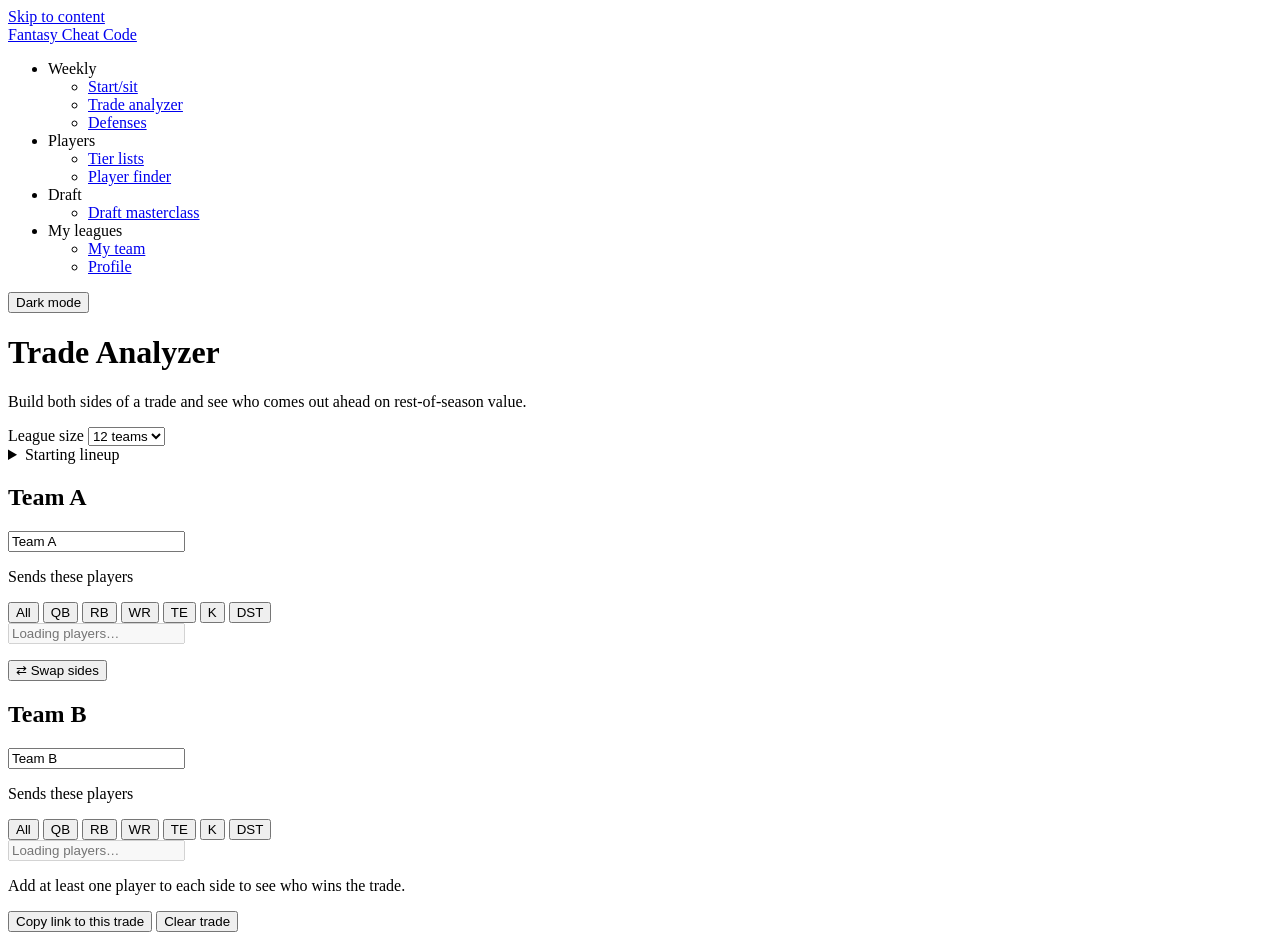
==== frontend/index.html @ 946a2d08 "Make tier names and the trade's Team A and Team B into headings" ====
<!doctype html>
<html lang="en">
<head>
  <meta charset="utf-8">
  <meta name="viewport" content="width=device-width, initial-scale=1">
  <title>Trade Analyzer</title>
  <link rel="icon" href="data:image/svg+xml,%3Csvg xmlns='http://www.w3.org/2000/svg' viewBox='0 0 32 32'%3E%3Cellipse cx='16' cy='16' rx='14' ry='9' fill='%237a4422'/%3E%3Cpath d='M10 16h12M13 14v4M16 14v4M19 14v4' stroke='%23fff' stroke-width='1.5'/%3E%3C/svg%3E">
  <link rel="preconnect" href="https://fonts.googleapis.com">
  <link rel="preconnect" href="https://fonts.gstatic.com" crossorigin>
  <link href="https://fonts.googleapis.com/css2?family=Barlow+Condensed:wght@500;600;700&family=Barlow:wght@400;500;600&display=swap" rel="stylesheet">
  <link rel="stylesheet" href="/vendor/lenis.css">
  <link rel="stylesheet" href="/styles.css">
  <script src="/theme-boot.js"></script>
</head>
<body>
  <a class="skip-link" href="#content">Skip to content</a>
  <nav class="site-nav" aria-label="Main">
    <div class="site-nav-inner">
      <a class="site-name" href="/">Fantasy Cheat Code</a>
      <ul class="nav-links">
        <li class="nav-group">
          <span class="nav-group-label" id="nav-weekly">Weekly</span>
          <ul aria-labelledby="nav-weekly">
            <li><a href="/start-sit/">Start/sit</a></li>
            <li><a href="/" aria-current="page">Trade analyzer</a></li>
            <li><a href="/defense/">Defenses</a></li>
          </ul>
        </li>
        <li class="nav-group">
          <span class="nav-group-label" id="nav-players">Players</span>
          <ul aria-labelledby="nav-players">
            <li><a href="/tiers/">Tier lists</a></li>
            <li><a href="/finder/">Player finder</a></li>
          </ul>
        </li>
        <li class="nav-group">
          <span class="nav-group-label" id="nav-draft">Draft</span>
          <ul aria-labelledby="nav-draft">
            <li><a href="/draft/">Draft masterclass</a></li>
          </ul>
        </li>
        <li class="nav-group">
          <span class="nav-group-label" id="nav-leagues">My leagues</span>
          <ul aria-labelledby="nav-leagues">
            <li><a href="/team/">My team</a></li>
            <li><a href="/profile/">Profile</a></li>
          </ul>
        </li>
      </ul>
      <button id="theme-toggle" class="btn btn-quiet theme-toggle" type="button">
        <span class="theme-icon" aria-hidden="true"></span>
        <span class="theme-label">Dark mode</span>
      </button>
    </div>
  </nav>

  <header class="masthead" id="content" tabindex="-1">
    <div class="masthead-title">
      <h1>Trade Analyzer</h1>
      <p class="lede">Build both sides of a trade and see who comes out ahead on rest-of-season value.</p>
      <p class="data-status" id="data-status" role="status" aria-live="polite"></p>
    </div>
    <div class="masthead-controls">
      <label class="inline-field">
        <span>League size</span>
        <select id="league-size">
          <option value="8">8 teams</option>
          <option value="10">10 teams</option>
          <option value="12" selected>12 teams</option>
          <option value="14">14 teams</option>
          <option value="16">16 teams</option>
        </select>
      </label>
      <details class="lineup-settings">
        <summary class="btn btn-quiet">Starting lineup</summary>
        <div class="lineup-panel">
          <p class="lineup-hint">Starters per team. Players who wouldn't start in your league are worth less.</p>
          <div class="lineup-grid" id="lineup-slots"></div>
          <button type="button" class="btn btn-quiet btn-small" id="lineup-reset">Reset to default</button>
        </div>
      </details>
    </div>
  </header>

  <main>
    <section class="sides" aria-label="Trade sides">
      <article class="side" data-side="a" aria-labelledby="side-a-heading">
        <h2 class="visually-hidden" id="side-a-heading">Team A</h2>
        <input class="team-name" value="Team A" aria-label="Team A name" maxlength="30">
        <p class="side-hint">Sends these players</p>
        <div class="picker">
          <div class="segmented pos-filter" role="group" aria-label="Filter Team A search by position">
            <button type="button" data-pos="" aria-pressed="true">All</button>
            <button type="button" data-pos="QB" aria-pressed="false">QB</button>
            <button type="button" data-pos="RB" aria-pressed="false">RB</button>
            <button type="button" data-pos="WR" aria-pressed="false">WR</button>
            <button type="button" data-pos="TE" aria-pressed="false">TE</button>
            <button type="button" data-pos="K" aria-pressed="false">K</button>
            <button type="button" data-pos="DST" aria-pressed="false">DST</button>
          </div>
          <div class="search">
            <input type="search" class="player-search" placeholder="Loading players…" disabled
              role="combobox" aria-autocomplete="list" aria-expanded="false" aria-controls="results-a"
              aria-label="Search players to add to Team A" autocomplete="off" spellcheck="false">
            <ul class="search-results" id="results-a" role="listbox" aria-label="Matching players" hidden></ul>
          </div>
        </div>
        <ul class="roster" aria-live="polite"></ul>
        <p class="side-total"></p>
      </article>

      <div class="swap-col">
        <button id="swap" class="btn btn-quiet" type="button" title="Swap sides">
          <span aria-hidden="true">&#8644;</span> Swap sides
        </button>
      </div>

      <article class="side" data-side="b" aria-labelledby="side-b-heading">
        <h2 class="visually-hidden" id="side-b-heading">Team B</h2>
        <input class="team-name" value="Team B" aria-label="Team B name" maxlength="30">
        <p class="side-hint">Sends these players</p>
        <div class="picker">
          <div class="segmented pos-filter" role="group" aria-label="Filter Team B search by position">
            <button type="button" data-pos="" aria-pressed="true">All</button>
            <button type="button" data-pos="QB" aria-pressed="false">QB</button>
            <button type="button" data-pos="RB" aria-pressed="false">RB</button>
            <button type="button" data-pos="WR" aria-pressed="false">WR</button>
            <button type="button" data-pos="TE" aria-pressed="false">TE</button>
            <button type="button" data-pos="K" aria-pressed="false">K</button>
            <button type="button" data-pos="DST" aria-pressed="false">DST</button>
          </div>
          <div class="search">
            <input type="search" class="player-search" placeholder="Loading players…" disabled
              role="combobox" aria-autocomplete="list" aria-expanded="false" aria-controls="results-b"
              aria-label="Search players to add to Team B" autocomplete="off" spellcheck="false">
            <ul class="search-results" id="results-b" role="listbox" aria-label="Matching players" hidden></ul>
          </div>
        </div>
        <ul class="roster" aria-live="polite"></ul>
        <p class="side-total"></p>
      </article>
    </section>

    <section class="result" id="result" aria-live="polite">
      <p class="result-empty">Add at least one player to each side to see who wins the trade.</p>
    </section>

    <div class="actions">
      <span id="share-status" class="share-status" role="status"></span>
      <button id="share" class="btn btn-quiet" type="button">Copy link to this trade</button>
      <button id="clear" class="btn btn-quiet" type="button">Clear trade</button>
    </div>
  </main>

  <script src="/theme.js"></script>
  <script src="/backdrop.js"></script>
  <script src="/vendor/gsap.min.js"></script>
  <script src="/vendor/lenis.min.js"></script>
  <script src="/motion.js"></script>
  <script src="/player-search.js"></script>
  <script src="/app.js"></script>
</body>
</html>
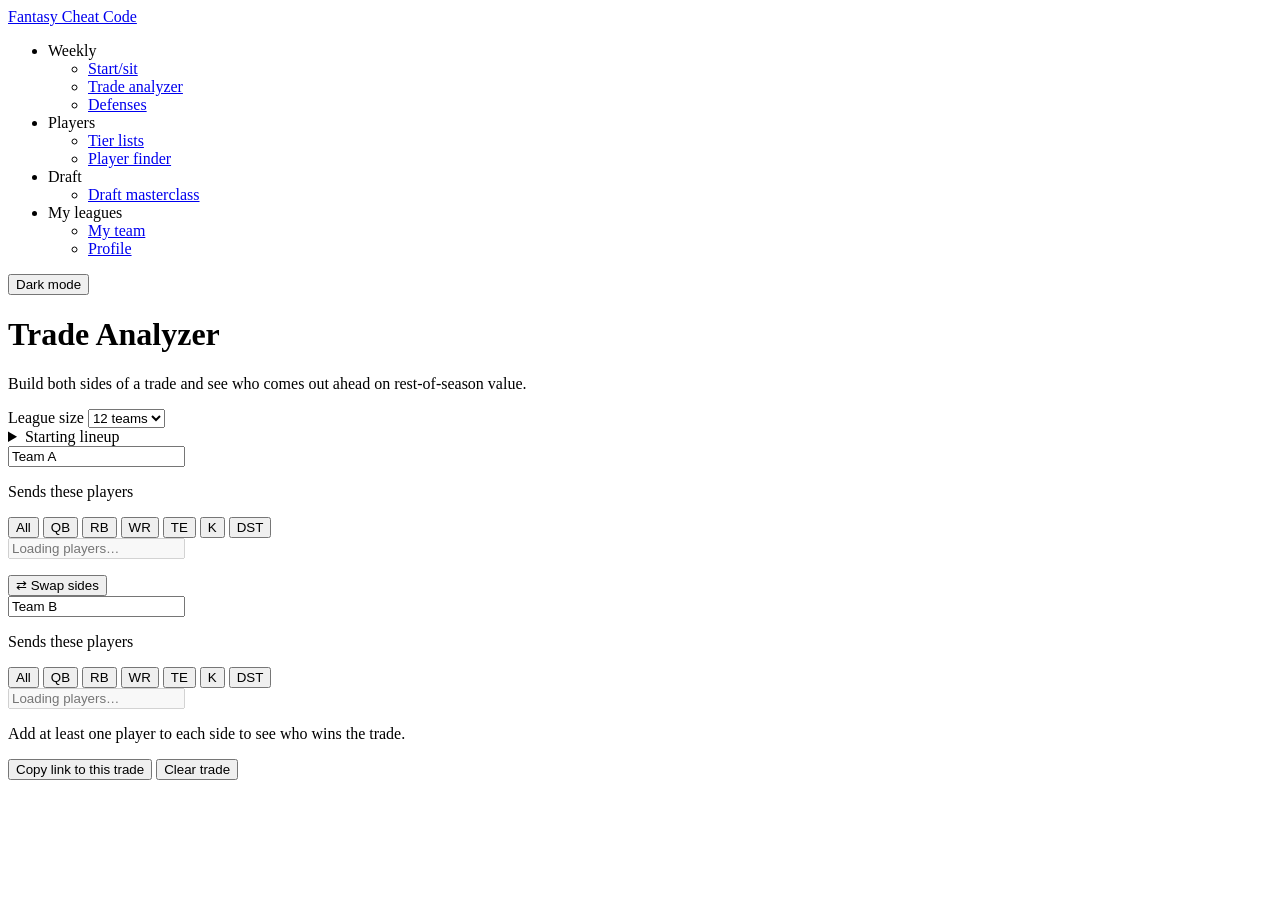
==== commit fad31b03: "Merge pull request #122 from Cory585/refactor/shared-slots-and-helpers Use saved-league lineup spots" ====
--- a/frontend/index.html
+++ b/frontend/index.html
@@ -13,7 +13,6 @@
   <script src="/theme-boot.js"></script>
 </head>
 <body>
-  <a class="skip-link" href="#content">Skip to content</a>
   <nav class="site-nav" aria-label="Main">
     <div class="site-nav-inner">
       <a class="site-name" href="/">Fantasy Cheat Code</a>
@@ -54,7 +53,7 @@
     </div>
   </nav>
 
-  <header class="masthead" id="content" tabindex="-1">
+  <header class="masthead">
     <div class="masthead-title">
       <h1>Trade Analyzer</h1>
       <p class="lede">Build both sides of a trade and see who comes out ahead on rest-of-season value.</p>
@@ -84,8 +83,7 @@
 
   <main>
     <section class="sides" aria-label="Trade sides">
-      <article class="side" data-side="a" aria-labelledby="side-a-heading">
-        <h2 class="visually-hidden" id="side-a-heading">Team A</h2>
+      <article class="side" data-side="a">
         <input class="team-name" value="Team A" aria-label="Team A name" maxlength="30">
         <p class="side-hint">Sends these players</p>
         <div class="picker">
@@ -115,8 +113,7 @@
         </button>
       </div>
 
-      <article class="side" data-side="b" aria-labelledby="side-b-heading">
-        <h2 class="visually-hidden" id="side-b-heading">Team B</h2>
+      <article class="side" data-side="b">
         <input class="team-name" value="Team B" aria-label="Team B name" maxlength="30">
         <p class="side-hint">Sends these players</p>
         <div class="picker">
@@ -158,6 +155,7 @@
   <script src="/vendor/lenis.min.js"></script>
   <script src="/motion.js"></script>
   <script src="/player-search.js"></script>
+  <script src="/league-store.js"></script>
   <script src="/app.js"></script>
 </body>
 </html>
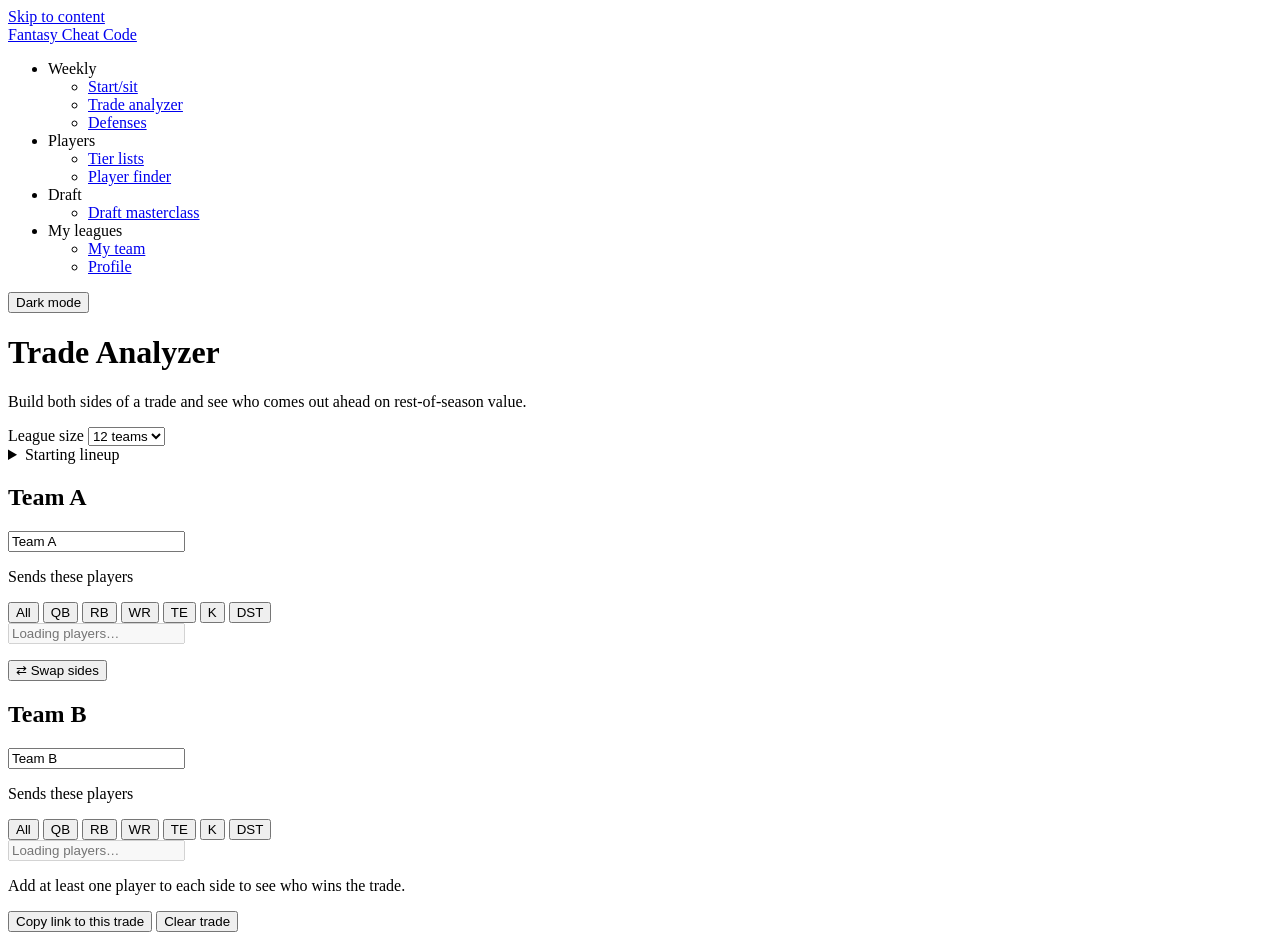
==== commit 18197732: "Merge remote-tracking branch 'origin/main' into fix/accessibility # Conflicts: #	frontend/backdrop.j" ====
--- a/frontend/index.html
+++ b/frontend/index.html
@@ -13,6 +13,7 @@
   <script src="/theme-boot.js"></script>
 </head>
 <body>
+  <a class="skip-link" href="#content">Skip to content</a>
   <nav class="site-nav" aria-label="Main">
     <div class="site-nav-inner">
       <a class="site-name" href="/">Fantasy Cheat Code</a>
@@ -53,7 +54,7 @@
     </div>
   </nav>
 
-  <header class="masthead">
+  <header class="masthead" id="content" tabindex="-1">
     <div class="masthead-title">
       <h1>Trade Analyzer</h1>
       <p class="lede">Build both sides of a trade and see who comes out ahead on rest-of-season value.</p>
@@ -83,7 +84,8 @@
 
   <main>
     <section class="sides" aria-label="Trade sides">
-      <article class="side" data-side="a">
+      <article class="side" data-side="a" aria-labelledby="side-a-heading">
+        <h2 class="visually-hidden" id="side-a-heading">Team A</h2>
         <input class="team-name" value="Team A" aria-label="Team A name" maxlength="30">
         <p class="side-hint">Sends these players</p>
         <div class="picker">
@@ -103,7 +105,7 @@
             <ul class="search-results" id="results-a" role="listbox" aria-label="Matching players" hidden></ul>
           </div>
         </div>
-        <ul class="roster" aria-live="polite"></ul>
+        <ul class="roster"></ul>
         <p class="side-total"></p>
       </article>
 
@@ -113,7 +115,8 @@
         </button>
       </div>
 
-      <article class="side" data-side="b">
+      <article class="side" data-side="b" aria-labelledby="side-b-heading">
+        <h2 class="visually-hidden" id="side-b-heading">Team B</h2>
         <input class="team-name" value="Team B" aria-label="Team B name" maxlength="30">
         <p class="side-hint">Sends these players</p>
         <div class="picker">
@@ -133,14 +136,17 @@
             <ul class="search-results" id="results-b" role="listbox" aria-label="Matching players" hidden></ul>
           </div>
         </div>
-        <ul class="roster" aria-live="polite"></ul>
+        <ul class="roster"></ul>
         <p class="side-total"></p>
       </article>
     </section>
 
-    <section class="result" id="result" aria-live="polite">
+    <section class="result" id="result">
       <p class="result-empty">Add at least one player to each side to see who wins the trade.</p>
     </section>
+
+    <!-- One line for screen readers when the trade changes; the result itself isn't a live region. -->
+    <p class="visually-hidden" id="trade-announce" role="status"></p>
 
     <div class="actions">
       <span id="share-status" class="share-status" role="status"></span>
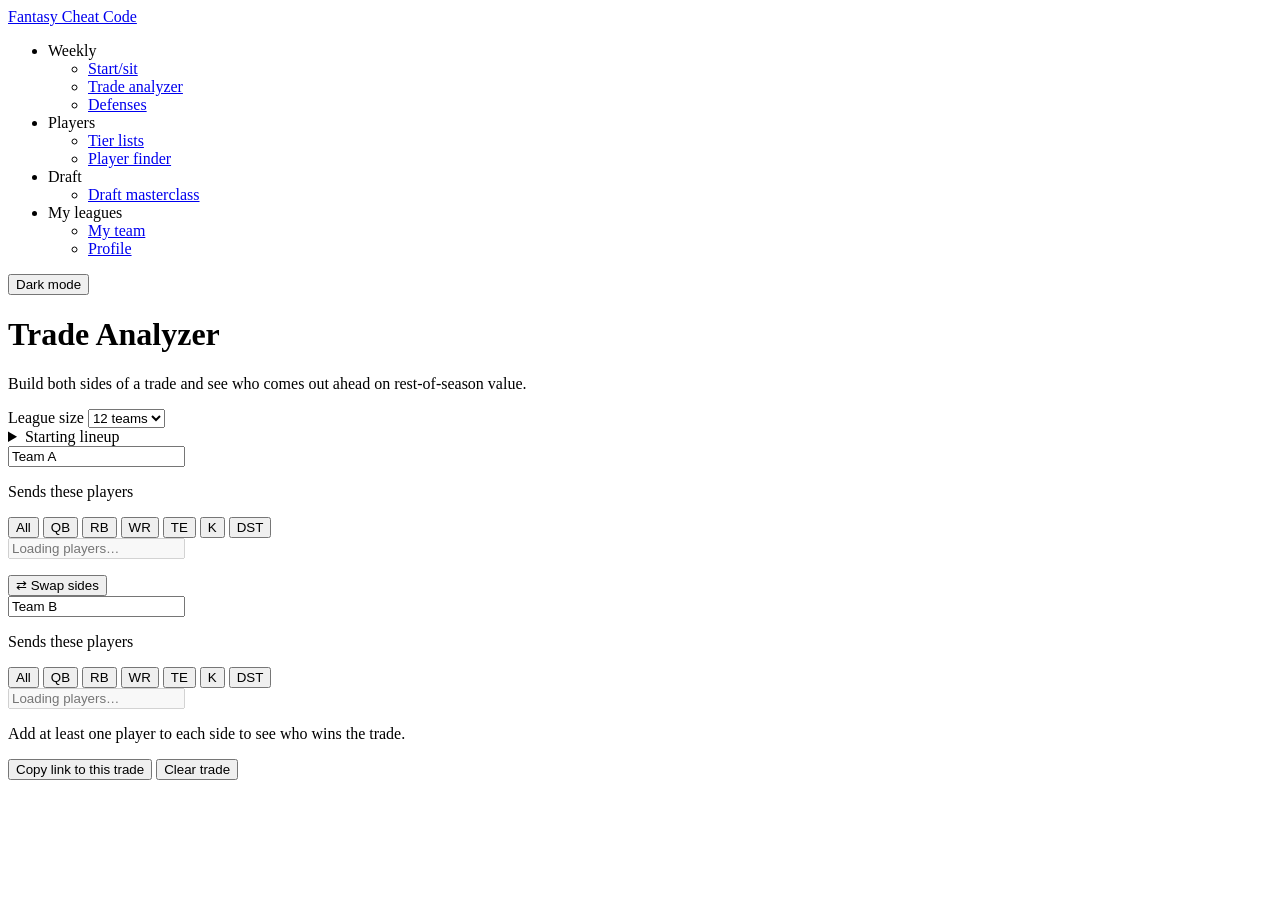
==== commit 209af036: "Merge remote-tracking branch 'origin/main' into chore/css-cleanup" ====
--- a/frontend/index.html
+++ b/frontend/index.html
@@ -13,7 +13,6 @@
   <script src="/theme-boot.js"></script>
 </head>
 <body>
-  <a class="skip-link" href="#content">Skip to content</a>
   <nav class="site-nav" aria-label="Main">
     <div class="site-nav-inner">
       <a class="site-name" href="/">Fantasy Cheat Code</a>
@@ -54,7 +53,7 @@
     </div>
   </nav>
 
-  <header class="masthead" id="content" tabindex="-1">
+  <header class="masthead">
     <div class="masthead-title">
       <h1>Trade Analyzer</h1>
       <p class="lede">Build both sides of a trade and see who comes out ahead on rest-of-season value.</p>
@@ -84,8 +83,7 @@
 
   <main>
     <section class="sides" aria-label="Trade sides">
-      <article class="side" data-side="a" aria-labelledby="side-a-heading">
-        <h2 class="visually-hidden" id="side-a-heading">Team A</h2>
+      <article class="side" data-side="a">
         <input class="team-name" value="Team A" aria-label="Team A name" maxlength="30">
         <p class="side-hint">Sends these players</p>
         <div class="picker">
@@ -105,7 +103,7 @@
             <ul class="search-results" id="results-a" role="listbox" aria-label="Matching players" hidden></ul>
           </div>
         </div>
-        <ul class="roster"></ul>
+        <ul class="roster" aria-live="polite"></ul>
         <p class="side-total"></p>
       </article>
 
@@ -115,8 +113,7 @@
         </button>
       </div>
 
-      <article class="side" data-side="b" aria-labelledby="side-b-heading">
-        <h2 class="visually-hidden" id="side-b-heading">Team B</h2>
+      <article class="side" data-side="b">
         <input class="team-name" value="Team B" aria-label="Team B name" maxlength="30">
         <p class="side-hint">Sends these players</p>
         <div class="picker">
@@ -136,17 +133,14 @@
             <ul class="search-results" id="results-b" role="listbox" aria-label="Matching players" hidden></ul>
           </div>
         </div>
-        <ul class="roster"></ul>
+        <ul class="roster" aria-live="polite"></ul>
         <p class="side-total"></p>
       </article>
     </section>
 
-    <section class="result" id="result">
+    <section class="result" id="result" aria-live="polite">
       <p class="result-empty">Add at least one player to each side to see who wins the trade.</p>
     </section>
-
-    <!-- One line for screen readers when the trade changes; the result itself isn't a live region. -->
-    <p class="visually-hidden" id="trade-announce" role="status"></p>
 
     <div class="actions">
       <span id="share-status" class="share-status" role="status"></span>
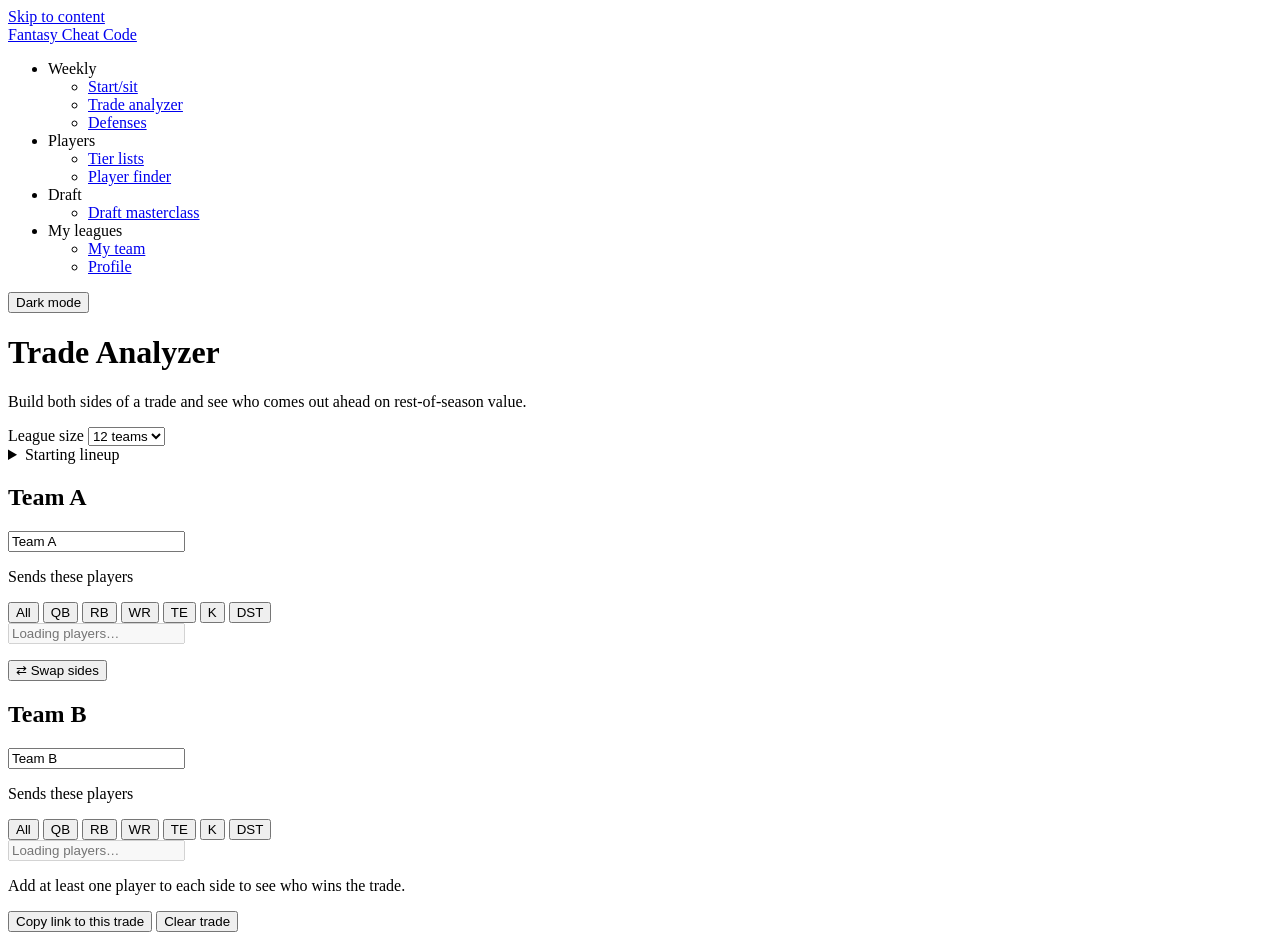
==== commit efd7da69: "Merge pull request #123 from Cory585/fix/accessibility Fix screen reader and keyboard issues, and fo" ====
--- a/frontend/index.html
+++ b/frontend/index.html
@@ -13,6 +13,7 @@
   <script src="/theme-boot.js"></script>
 </head>
 <body>
+  <a class="skip-link" href="#content">Skip to content</a>
   <nav class="site-nav" aria-label="Main">
     <div class="site-nav-inner">
       <a class="site-name" href="/">Fantasy Cheat Code</a>
@@ -53,7 +54,7 @@
     </div>
   </nav>
 
-  <header class="masthead">
+  <header class="masthead" id="content" tabindex="-1">
     <div class="masthead-title">
       <h1>Trade Analyzer</h1>
       <p class="lede">Build both sides of a trade and see who comes out ahead on rest-of-season value.</p>
@@ -83,7 +84,8 @@
 
   <main>
     <section class="sides" aria-label="Trade sides">
-      <article class="side" data-side="a">
+      <article class="side" data-side="a" aria-labelledby="side-a-heading">
+        <h2 class="visually-hidden" id="side-a-heading">Team A</h2>
         <input class="team-name" value="Team A" aria-label="Team A name" maxlength="30">
         <p class="side-hint">Sends these players</p>
         <div class="picker">
@@ -103,7 +105,7 @@
             <ul class="search-results" id="results-a" role="listbox" aria-label="Matching players" hidden></ul>
           </div>
         </div>
-        <ul class="roster" aria-live="polite"></ul>
+        <ul class="roster"></ul>
         <p class="side-total"></p>
       </article>
 
@@ -113,7 +115,8 @@
         </button>
       </div>
 
-      <article class="side" data-side="b">
+      <article class="side" data-side="b" aria-labelledby="side-b-heading">
+        <h2 class="visually-hidden" id="side-b-heading">Team B</h2>
         <input class="team-name" value="Team B" aria-label="Team B name" maxlength="30">
         <p class="side-hint">Sends these players</p>
         <div class="picker">
@@ -133,14 +136,17 @@
             <ul class="search-results" id="results-b" role="listbox" aria-label="Matching players" hidden></ul>
           </div>
         </div>
-        <ul class="roster" aria-live="polite"></ul>
+        <ul class="roster"></ul>
         <p class="side-total"></p>
       </article>
     </section>
 
-    <section class="result" id="result" aria-live="polite">
+    <section class="result" id="result">
       <p class="result-empty">Add at least one player to each side to see who wins the trade.</p>
     </section>
+
+    <!-- One line for screen readers when the trade changes; the result itself isn't a live region. -->
+    <p class="visually-hidden" id="trade-announce" role="status"></p>
 
     <div class="actions">
       <span id="share-status" class="share-status" role="status"></span>
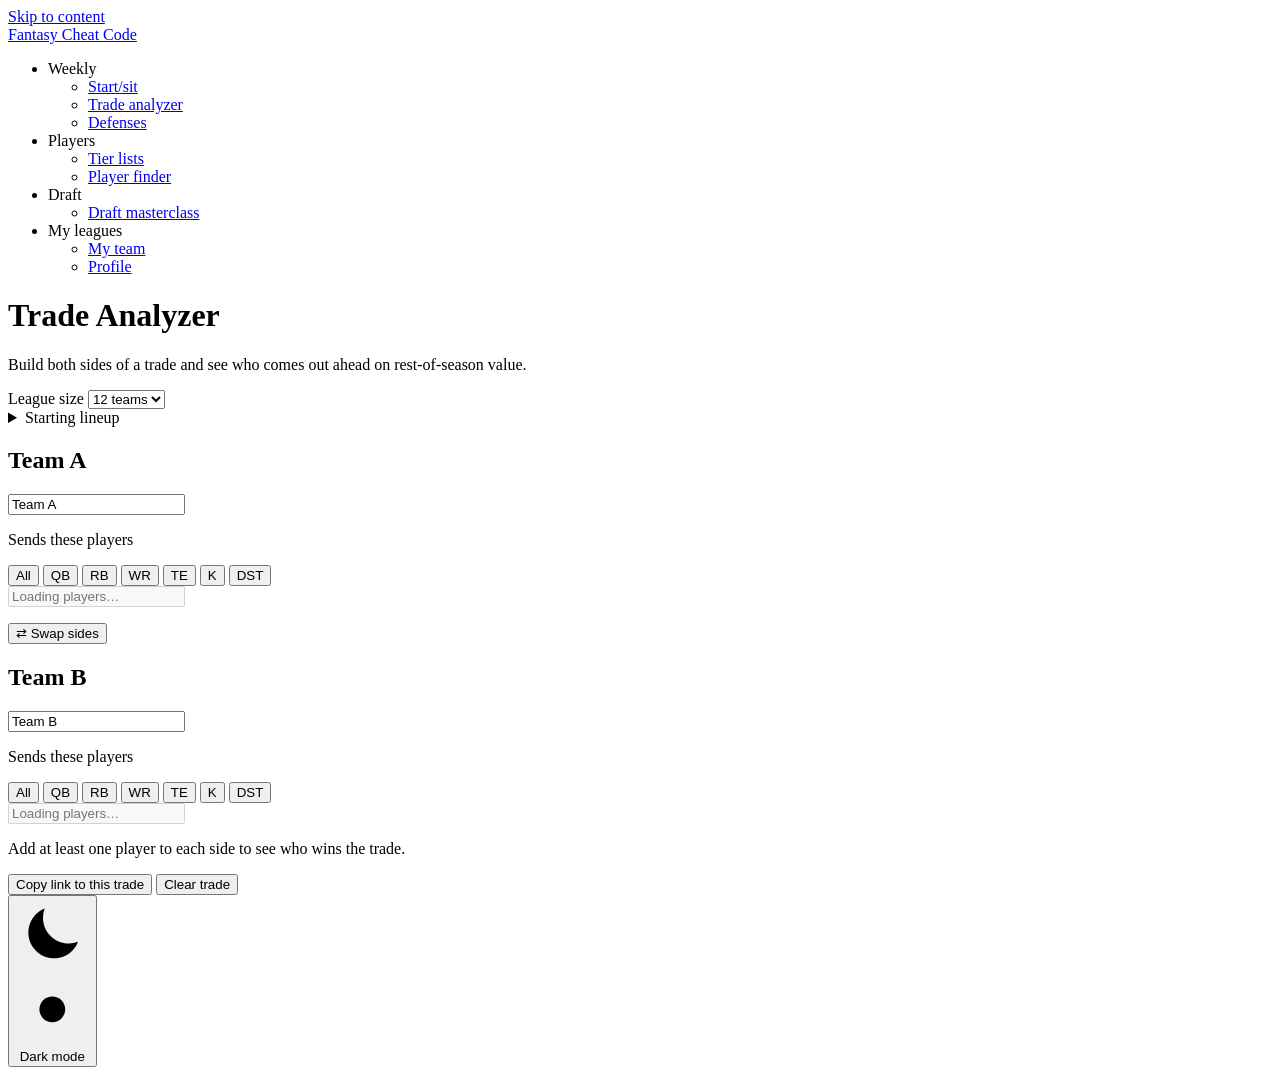
==== commit 5c34d0c9: "Make the theme switch a round button fixed to the bottom-right corner The switch moves out of the na" ====
--- a/frontend/index.html
+++ b/frontend/index.html
@@ -47,10 +47,6 @@
           </ul>
         </li>
       </ul>
-      <button id="theme-toggle" class="btn btn-quiet theme-toggle" type="button">
-        <span class="theme-icon" aria-hidden="true"></span>
-        <span class="theme-label">Dark mode</span>
-      </button>
     </div>
   </nav>
 
@@ -155,6 +151,18 @@
     </div>
   </main>
 
+  <!-- Floats in the bottom-right corner on every page; theme.js keeps the label and icon current. -->
+  <button id="theme-toggle" class="theme-toggle" type="button">
+    <svg class="theme-icon theme-icon-moon" viewBox="0 0 24 24" aria-hidden="true" focusable="false">
+      <path d="M20.5 14.5A8.5 8.5 0 0 1 9.5 3.5a8.5 8.5 0 1 0 11 11Z" />
+    </svg>
+    <svg class="theme-icon theme-icon-sun" viewBox="0 0 24 24" aria-hidden="true" focusable="false">
+      <circle cx="12" cy="12" r="4.25" />
+      <path d="M12 2.5v2M12 19.5v2M2.5 12h2M19.5 12h2M5.3 5.3l1.4 1.4M17.3 17.3l1.4 1.4M5.3 18.7l1.4-1.4M17.3 6.7l1.4-1.4" />
+    </svg>
+    <span class="theme-label visually-hidden">Dark mode</span>
+  </button>
+
   <script src="/theme.js"></script>
   <script src="/backdrop.js"></script>
   <script src="/vendor/gsap.min.js"></script>
